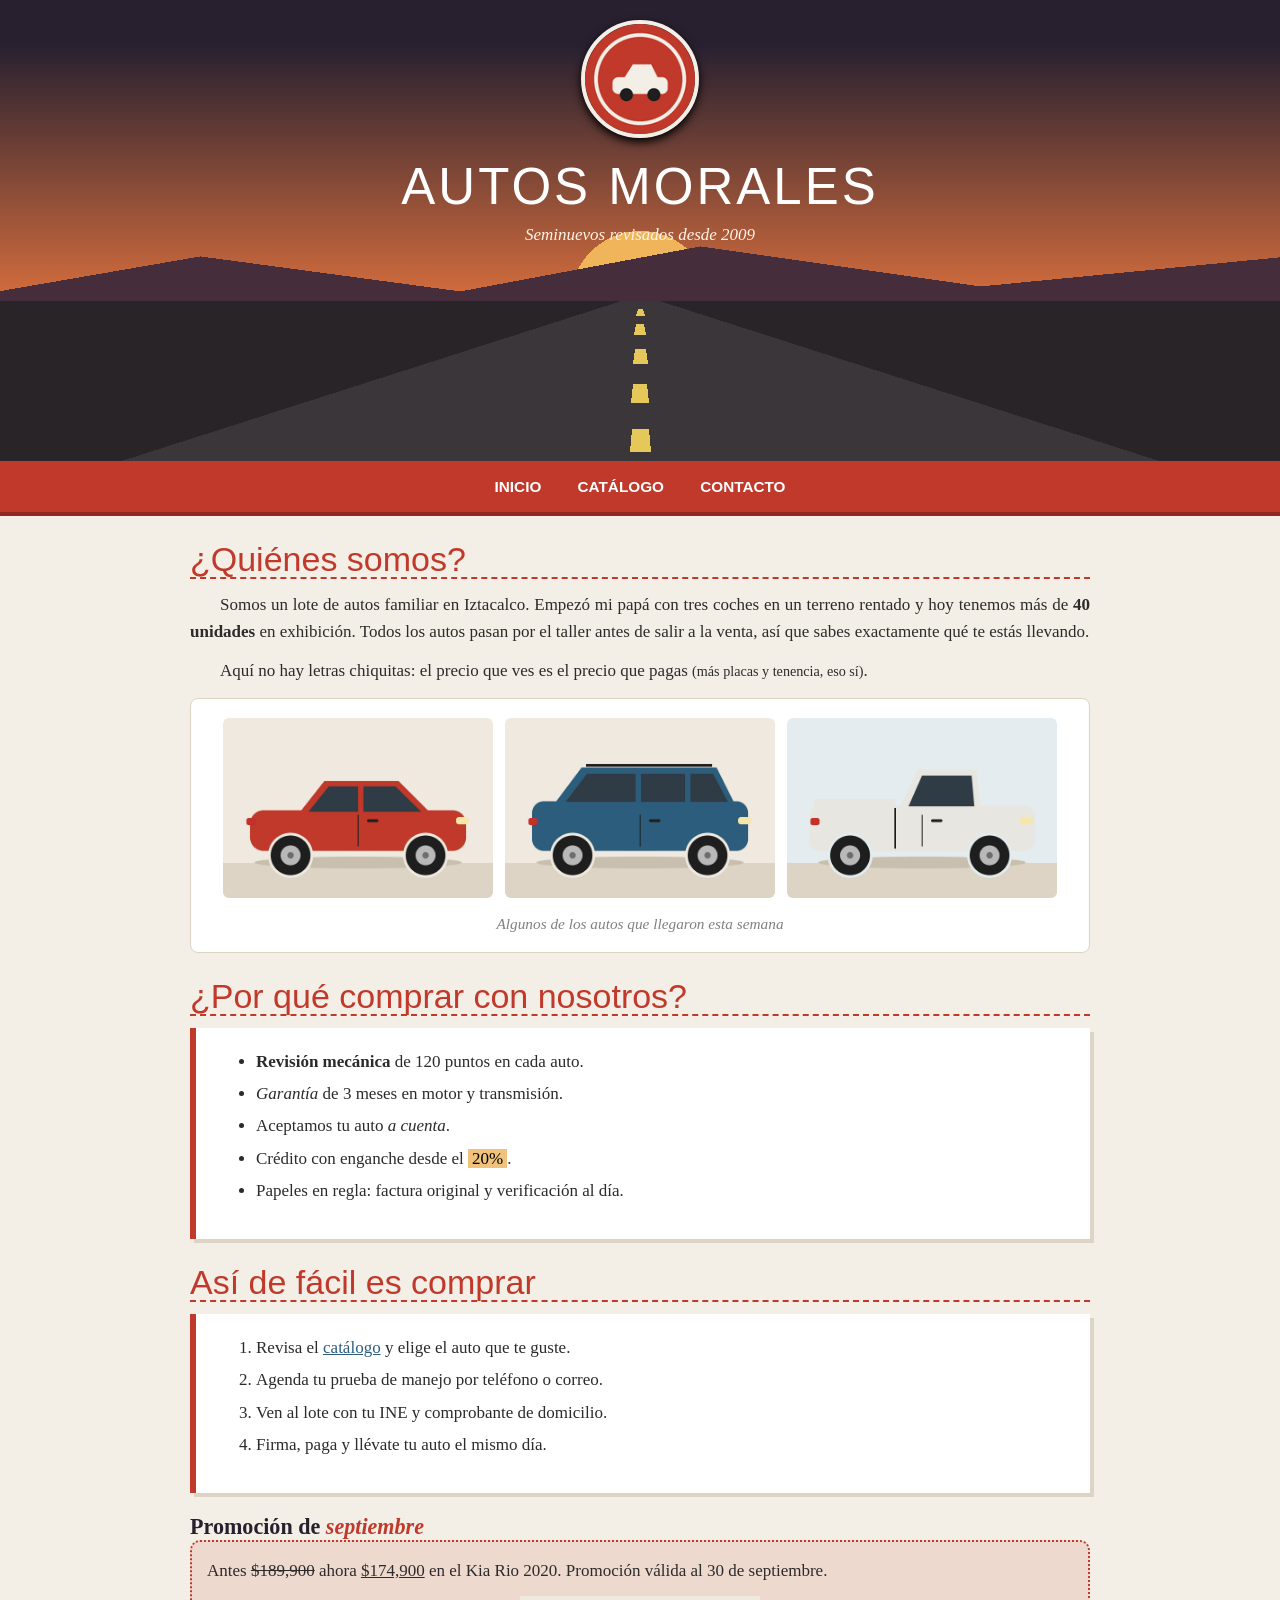
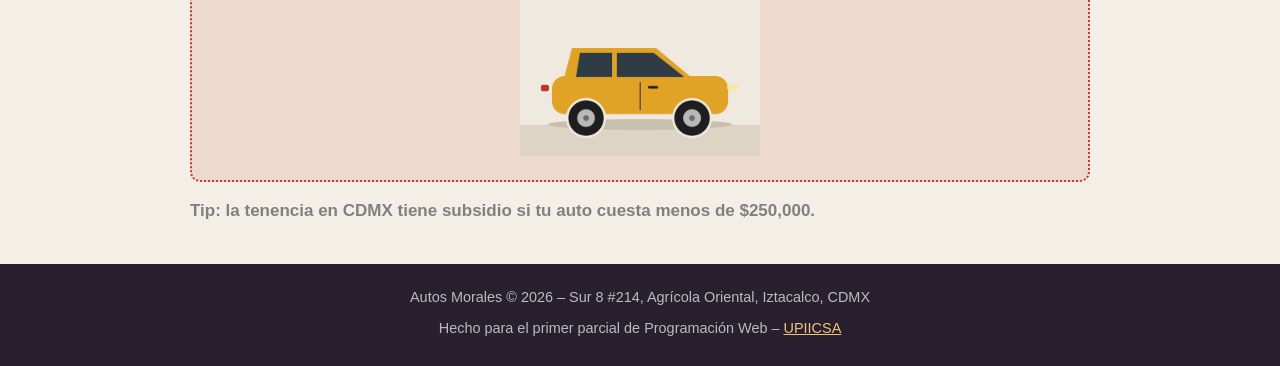
==== index.html @ ea6d21f5 "Primer parcial: pagina de Autos Morales" ====
<!DOCTYPE html>
<!-- Autor: Joahan Morales -->
<!-- Primer parcial - Programacion Web -->
<html>
<head>
    <meta charset="utf-8" />
    <link rel="stylesheet" href="estilo.css" />
    <title>Autos Morales | Seminuevos en Iztacalco</title>
</head>
<body>

    <!-- Encabezado -->
    <div id="encabezado">
        <img src="img/logo.png" alt="Logo de Autos Morales" id="logo" width="110" height="110" />
        <h1>Autos Morales</h1>
        <p>Seminuevos revisados desde 2009</p>
    </div>

    <!-- Menu -->
    <div class="menu">
        <a href="index.html">Inicio</a>
        <a href="autos.html">Catálogo</a>
        <a href="contacto.html">Contacto</a>
    </div>
    <!-- Fin del menu -->

    <div class="contenido">

        <h2>¿Quiénes somos?</h2>
        <p class="intro">
            Somos un lote de autos familiar en Iztacalco. Empezó mi papá con tres coches en un
            terreno rentado y hoy tenemos más de <strong>40 unidades</strong> en exhibición.
            Todos los autos pasan por el taller antes de salir a la venta, así que sabes
            exactamente qué te estás llevando.
        </p>
        <p class="intro">
            Aquí no hay letras chiquitas: el precio que ves es el precio que pagas
            <small>(más placas y tenencia, eso sí)</small>.
        </p>

        <!-- Tabla de figuras -->
        <figure>
            <img src="img/versa.png" alt="Nissan Versa rojo" width="270" height="180" />
            <img src="img/crv.png" alt="Honda CR-V azul" width="270" height="180" />
            <img src="img/hilux.png" alt="Toyota Hilux blanca" width="270" height="180" />
            <figcaption>Algunos de los autos que llegaron esta semana</figcaption>
        </figure>

        <h2>¿Por qué comprar con nosotros?</h2>
        <div class="caja">
            <ul>
                <li><b>Revisión mecánica</b> de 120 puntos en cada auto.</li>
                <li><i>Garantía</i> de 3 meses en motor y transmisión.</li>
                <li>Aceptamos tu auto <em>a cuenta</em>.</li>
                <li>Crédito con enganche desde el <mark>20%</mark>.</li>
                <li>Papeles en regla: factura original y verificación al día.</li>
            </ul>
        </div>

        <h2>Así de fácil es comprar</h2>
        <div class="caja">
            <ol>
                <li>Revisa el <a href="autos.html">catálogo</a> y elige el auto que te guste.</li>
                <li>Agenda tu prueba de manejo por teléfono o correo.</li>
                <li>Ven al lote con tu INE y comprobante de domicilio.</li>
                <li>Firma, paga y llévate tu auto el mismo día.</li>
            </ol>
        </div>

        <h3>Promoción de <em>septiembre</em></h3>
        <div class="aviso">
            <p>
                Antes <del>$189,900</del> ahora <ins>$174,900</ins> en el Kia Rio 2020.
                Promoción válida al 30 de septiembre.
            </p>
            <!-- La imagen es un enlace: al darle clic se abre mas grande -->
            <a href="img/rio.png"><img src="img/rio.png" alt="Kia Rio amarillo" title="Pulsa para agrandar" width="240" height="160" /></a>
        </div>

        <h4>Tip: la tenencia en CDMX tiene subsidio si tu auto cuesta menos de $250,000.</h4>

    </div>

    <!-- Pie de pagina -->
    <div id="pie">
        <p>Autos Morales &copy; 2026 &ndash; Sur 8 #214, Agrícola Oriental, Iztacalco, CDMX</p>
        <p>
            Hecho para el primer parcial de Programación Web &ndash;
            <a href="https://www.upiicsa.ipn.mx" target="_blank">UPIICSA</a>
        </p>
    </div>

</body>
</html>
---- estilo.css ----
/* Hoja de estilos de Autos Morales
   Primer parcial - Programacion Web */

/* selector universal: quita los margenes que pone el navegador */
*
{
    margin: 0;
    padding: 0;
}

body
{
    background-color: #f4efe6;
    color: #2b2b2b;
    font-family: Georgia, "Times New Roman", serif;
    font-size: 17px;
    line-height: 1.6em;
}

/* ---------- encabezado ---------- */

#encabezado
{
    background-color: #28202e;
    background-image: url("img/carretera.png");
    background-repeat: no-repeat;
    background-position: center bottom;
    color: white;
    text-align: center;
    padding: 20px 20px 200px 20px;
}

#logo
{
    border: 4px solid #f4efe6;
    border-radius: 60px;
    box-shadow: 0px 4px 10px black;
}

#encabezado h1
{
    font-family: Impact, "Arial Black", Arial, sans-serif;
    font-size: 3em;
    font-weight: normal;
    letter-spacing: 3px;
    text-transform: uppercase;
    line-height: 1.2em;
    margin-top: 10px;
    margin-bottom: 4px;
}

#encabezado p
{
    text-align: center;
    font-style: italic;
    color: #fff5e6;
}

/* ---------- menu ---------- */

.menu
{
    background-color: #c0392b;
    text-align: center;
    padding: 12px;
    border-bottom: 4px solid #8e2a1f;
}

.menu a
{
    color: white;
    text-decoration: none;
    font-family: Arial, Verdana, sans-serif;
    font-weight: bold;
    text-transform: uppercase;
    font-size: 0.9em;
    padding: 6px 16px;
    border-radius: 4px;
}

/* apariencia dinamica */
.menu a:hover
{
    background-color: #f4efe6;
    color: #c0392b;
}

.menu a:active
{
    background-color: #FFCC66;
}

/* ---------- contenido ---------- */

.contenido
{
    width: 900px;
    margin-left: auto;
    margin-right: auto;
    margin-top: 30px;
    margin-bottom: 40px;
}

h2
{
    font-family: Impact, "Arial Black", Arial, sans-serif;
    font-weight: normal;
    color: #c0392b;
    font-size: 2em;
    margin-top: 30px;
    margin-bottom: 12px;
    padding-bottom: 4px;
    border-bottom: 2px dashed #c0392b;
}

h3
{
    color: #28202e;
    font-size: 1.3em;
}

p
{
    margin-bottom: 12px;
    text-align: justify;
}

.intro
{
    text-indent: 30px;
}

/* h3 em = em que esta dentro de un h3 */
h3 em
{
    color: #c0392b;
}

/* h4, h5 y h6 con el mismo estilo (selectores separados por coma) */
h4, h5, h6
{
    margin-top: 15px;
    font-family: Arial, sans-serif;
    color: gray;
}

a
{
    color: #2c5d7c;
}

a:hover
{
    color: green;
    text-decoration: underline;
}

a:focus
{
    background-color: #FFCC66;
}

a:visited
{
    color: #7a5a8c;
}

mark
{
    background-color: #f0c27b;
    padding: 0px 4px;
}

/* ---------- figuras de la pagina de inicio ---------- */

figure
{
    text-align: center;
    background-color: white;
    padding: 15px;
    border: 1px solid #ddd4c6;
    border-radius: 8px;
}

figure img
{
    border-radius: 6px;
    margin: 4px;
}

figcaption
{
    font-style: italic;
    font-size: 0.9em;
    color: gray;
}

/* ---------- listas ---------- */

ul, ol
{
    margin-left: 40px;
    margin-bottom: 15px;
}

li
{
    margin-bottom: 5px;
}

/* ---------- cajas ---------- */

.caja
{
    background-color: white;
    padding: 20px;
    margin-bottom: 20px;
    border-left: 6px solid #c0392b;
    box-shadow: 4px 4px 0px #ddd4c6;
}

.aviso
{
    background-color: rgba(192, 57, 43, 0.12);
    border: 2px dotted #c0392b;
    border-radius: 10px;
    padding: 15px;
    text-align: center;
}

/* ---------- catalogo (autos.html) ---------- */

.auto
{
    background-color: white;
    border: 1px solid #ddd4c6;
    border-radius: 10px;
    padding: 15px;
    margin-bottom: 20px;
    box-shadow: 0px 3px 6px rgb(200, 190, 175);
}

.auto:hover
{
    border-color: #c0392b;
}

.imagenflotante
{
    float: left;
    margin-right: 20px;
    border-radius: 8px;
}

.debajo
{
    clear: both;
}

.precio
{
    font-family: Arial, sans-serif;
    font-size: 1.4em;
    font-weight: bold;
    color: #27ae60;
}

.vendido
{
    opacity: 0.5;
}

.etiqueta
{
    background-color: #28202e;
    color: white;
    font-family: Arial, sans-serif;
    font-size: 0.75em;
    text-transform: uppercase;
    padding: 2px 8px;
    border-radius: 3px;
}

/* esta clase no se ve en la pagina */
.secreto
{
    display: none;
}

/* ---------- tabla de horarios (contacto.html) ---------- */

.horario
{
    border: 3px double #28202e;
    padding: 10px 20px;
    background-color: white;
    box-shadow: 3px 3px 6px #ddd4c6 inset;
}

/* ---------- pie de pagina ---------- */

#pie
{
    background-color: #28202e;
    color: #bbbbbb;
    text-align: center;
    font-family: Arial, sans-serif;
    font-size: 0.85em;
    padding: 20px;
}

#pie p
{
    text-align: center;
    margin-bottom: 4px;
}

#pie a
{
    color: #f0c27b;
}
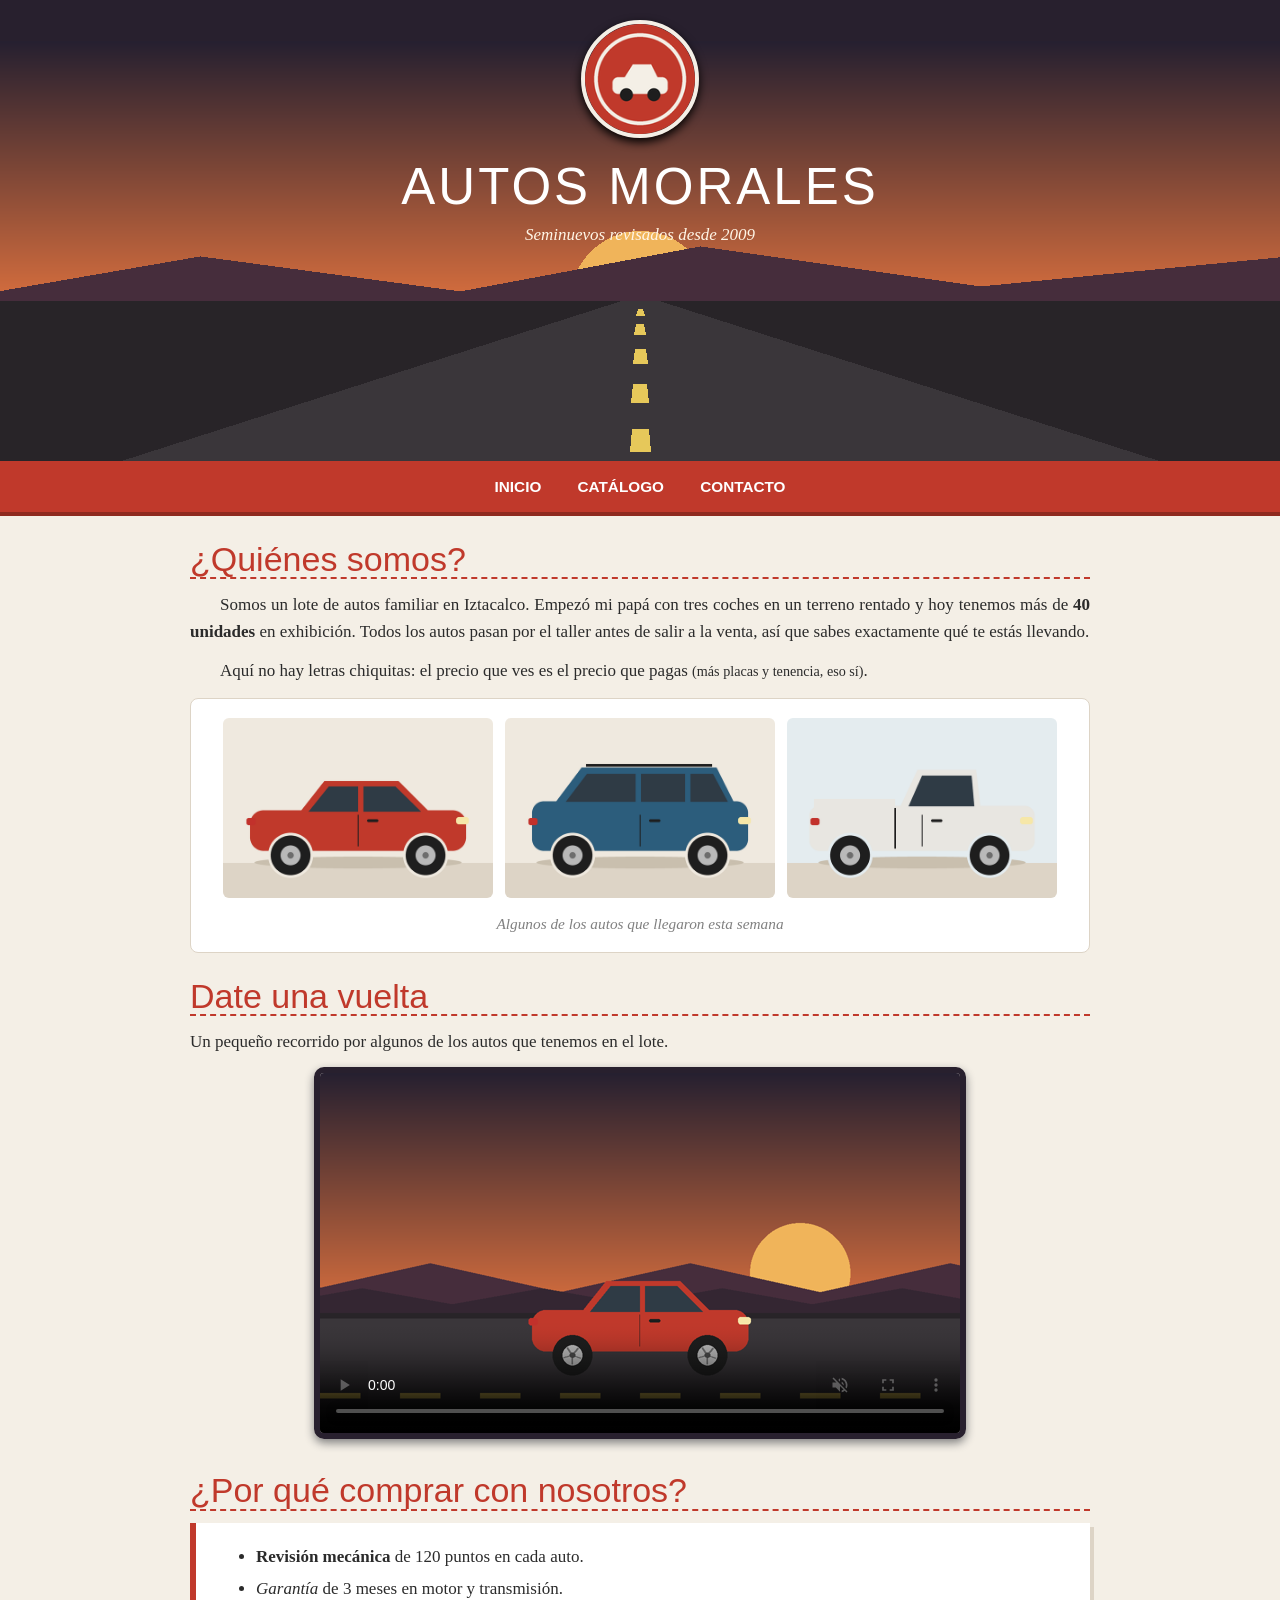
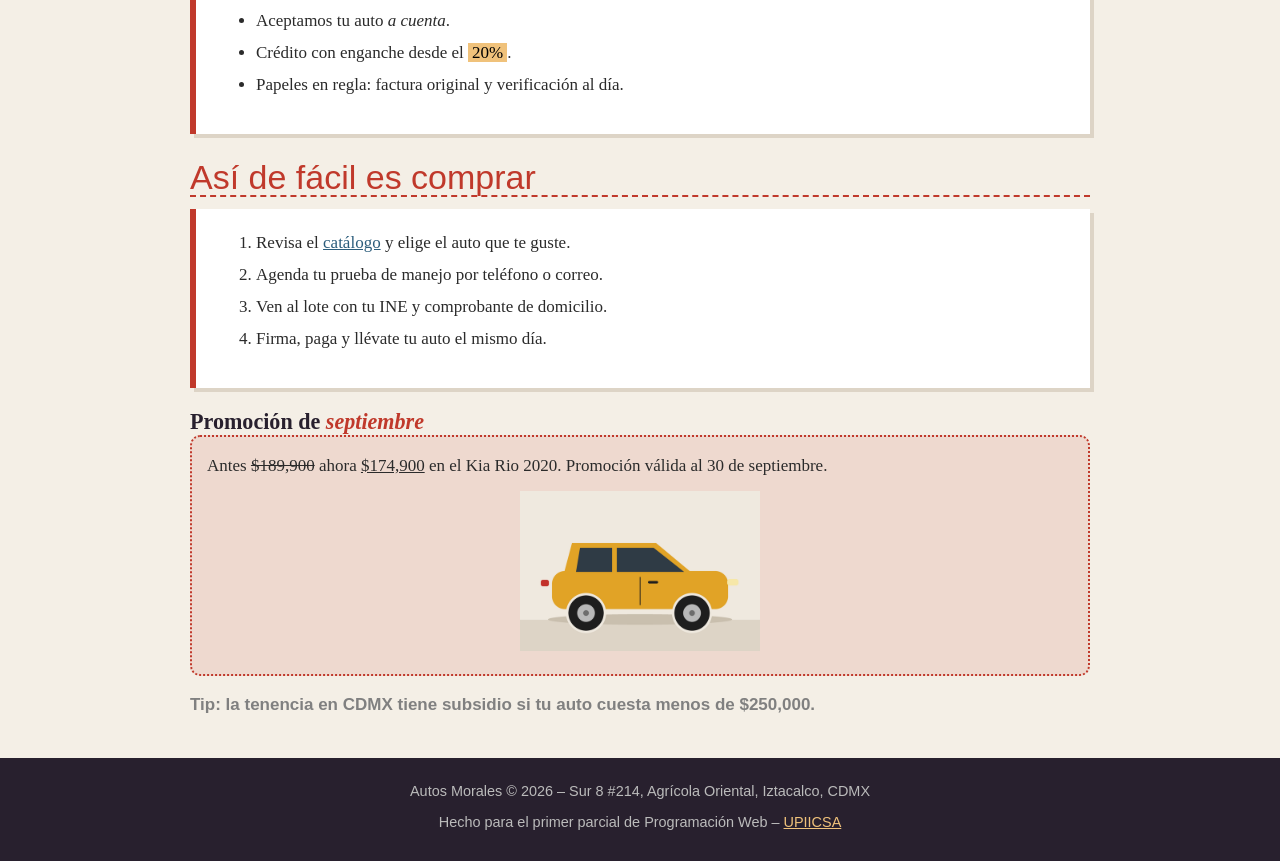
==== commit e0ae0aea: "Primer parcial: pagina de Autos Morales" ====
--- a/index.html
+++ b/index.html
@@ -46,6 +46,16 @@
             <figcaption>Algunos de los autos que llegaron esta semana</figcaption>
         </figure>
 
+        <h2>Date una vuelta</h2>
+        <p>Un pequeño recorrido por algunos de los autos que tenemos en el lote.</p>
+
+        <!-- Video: controls muestra los botones de play, pausa y volumen -->
+        <div class="video">
+            <video src="video/autos.mp4" poster="video/portada.png" width="640" height="360" controls loop muted>
+                Tu navegador no puede reproducir el video.
+            </video>
+        </div>
+
         <h2>¿Por qué comprar con nosotros?</h2>
         <div class="caja">
             <ul>
--- a/estilo.css
+++ b/estilo.css
@@ -195,6 +195,20 @@
     color: gray;
 }
 
+/* ---------- video ---------- */
+
+.video
+{
+    text-align: center;
+}
+
+video
+{
+    border: 6px solid #28202e;
+    border-radius: 10px;
+    box-shadow: 0px 4px 10px gray;
+}
+
 /* ---------- listas ---------- */
 
 ul, ol
